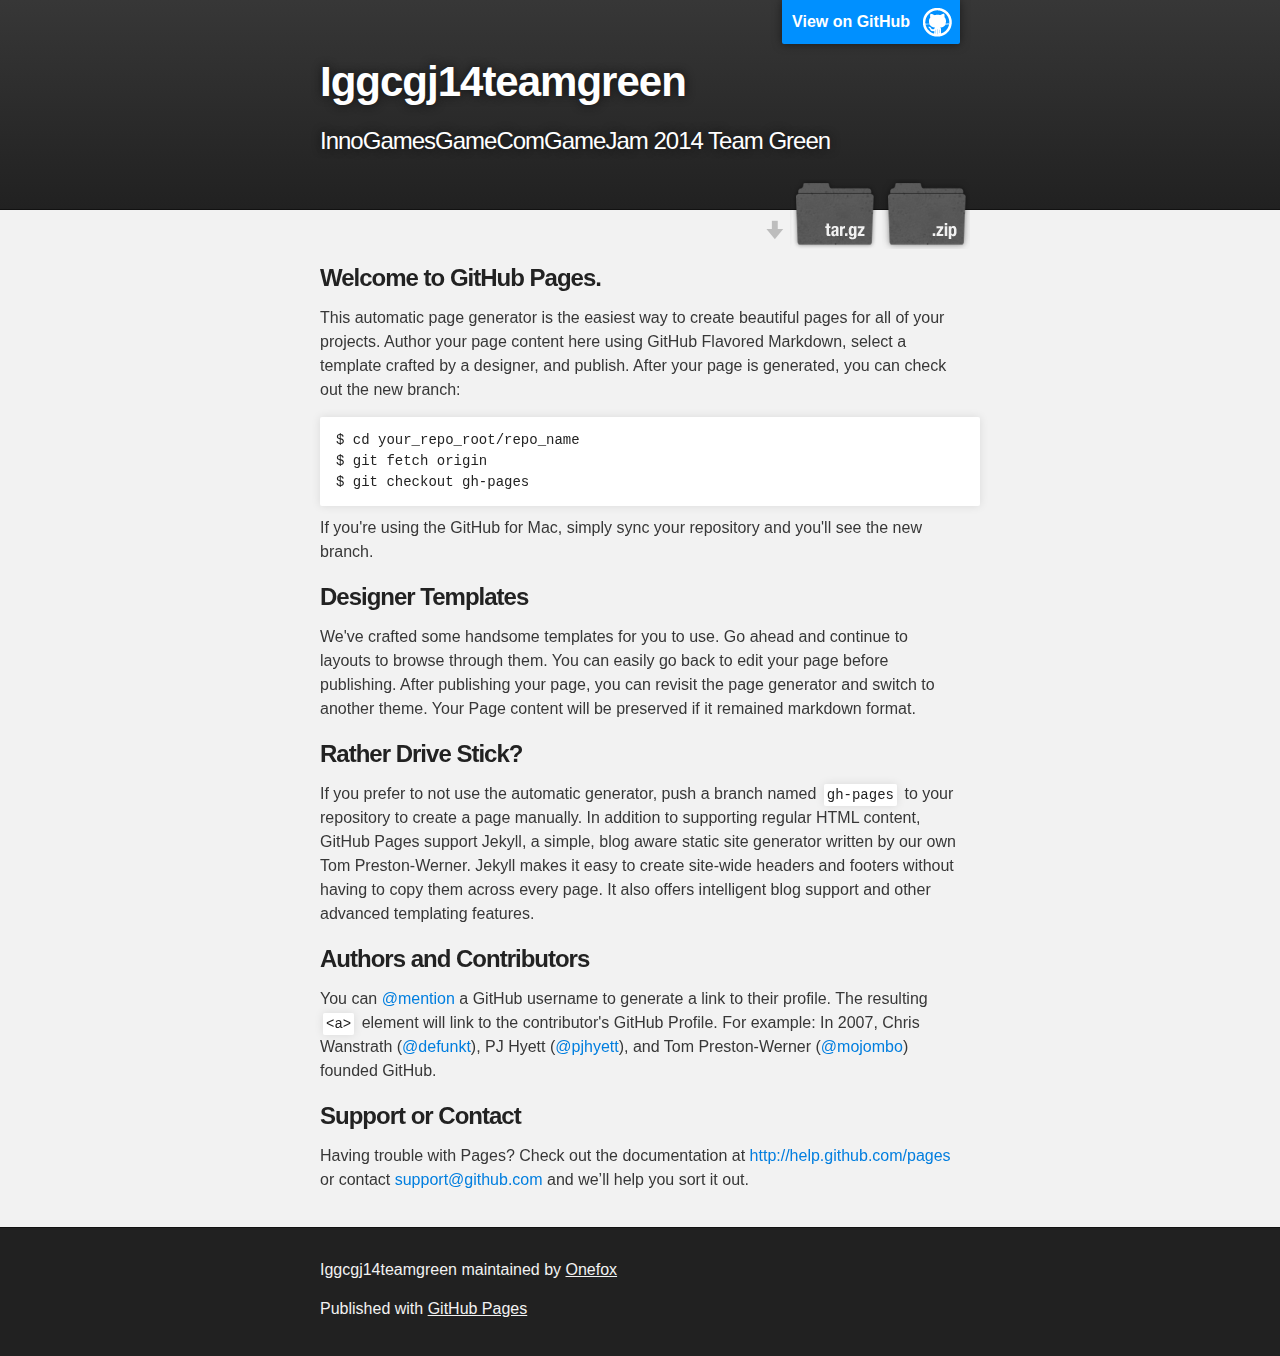
==== index.html @ 1e300a0b "Create gh-pages branch via GitHub" ====
<!DOCTYPE html>
<html>

  <head>
    <meta charset='utf-8'>
    <meta http-equiv="X-UA-Compatible" content="chrome=1">
    <meta name="description" content="Iggcgj14teamgreen : InnoGamesGameComGameJam 2014 Team Green">

    <link rel="stylesheet" type="text/css" media="screen" href="stylesheets/stylesheet.css">

    <title>Iggcgj14teamgreen</title>
  </head>

  <body>

    <!-- HEADER -->
    <div id="header_wrap" class="outer">
        <header class="inner">
          <a id="forkme_banner" href="https://github.com/Onefox/iggcgj14TeamGreen">View on GitHub</a>

          <h1 id="project_title">Iggcgj14teamgreen</h1>
          <h2 id="project_tagline">InnoGamesGameComGameJam 2014 Team Green</h2>

            <section id="downloads">
              <a class="zip_download_link" href="https://github.com/Onefox/iggcgj14TeamGreen/zipball/master">Download this project as a .zip file</a>
              <a class="tar_download_link" href="https://github.com/Onefox/iggcgj14TeamGreen/tarball/master">Download this project as a tar.gz file</a>
            </section>
        </header>
    </div>

    <!-- MAIN CONTENT -->
    <div id="main_content_wrap" class="outer">
      <section id="main_content" class="inner">
        <h3>
<a name="welcome-to-github-pages" class="anchor" href="#welcome-to-github-pages"><span class="octicon octicon-link"></span></a>Welcome to GitHub Pages.</h3>

<p>This automatic page generator is the easiest way to create beautiful pages for all of your projects. Author your page content here using GitHub Flavored Markdown, select a template crafted by a designer, and publish. After your page is generated, you can check out the new branch:</p>

<pre><code>$ cd your_repo_root/repo_name
$ git fetch origin
$ git checkout gh-pages
</code></pre>

<p>If you're using the GitHub for Mac, simply sync your repository and you'll see the new branch.</p>

<h3>
<a name="designer-templates" class="anchor" href="#designer-templates"><span class="octicon octicon-link"></span></a>Designer Templates</h3>

<p>We've crafted some handsome templates for you to use. Go ahead and continue to layouts to browse through them. You can easily go back to edit your page before publishing. After publishing your page, you can revisit the page generator and switch to another theme. Your Page content will be preserved if it remained markdown format.</p>

<h3>
<a name="rather-drive-stick" class="anchor" href="#rather-drive-stick"><span class="octicon octicon-link"></span></a>Rather Drive Stick?</h3>

<p>If you prefer to not use the automatic generator, push a branch named <code>gh-pages</code> to your repository to create a page manually. In addition to supporting regular HTML content, GitHub Pages support Jekyll, a simple, blog aware static site generator written by our own Tom Preston-Werner. Jekyll makes it easy to create site-wide headers and footers without having to copy them across every page. It also offers intelligent blog support and other advanced templating features.</p>

<h3>
<a name="authors-and-contributors" class="anchor" href="#authors-and-contributors"><span class="octicon octicon-link"></span></a>Authors and Contributors</h3>

<p>You can <a href="https://github.com/blog/821" class="user-mention">@mention</a> a GitHub username to generate a link to their profile. The resulting <code>&lt;a&gt;</code> element will link to the contributor's GitHub Profile. For example: In 2007, Chris Wanstrath (<a href="https://github.com/defunkt" class="user-mention">@defunkt</a>), PJ Hyett (<a href="https://github.com/pjhyett" class="user-mention">@pjhyett</a>), and Tom Preston-Werner (<a href="https://github.com/mojombo" class="user-mention">@mojombo</a>) founded GitHub.</p>

<h3>
<a name="support-or-contact" class="anchor" href="#support-or-contact"><span class="octicon octicon-link"></span></a>Support or Contact</h3>

<p>Having trouble with Pages? Check out the documentation at <a href="http://help.github.com/pages">http://help.github.com/pages</a> or contact <a href="mailto:support@github.com">support@github.com</a> and we’ll help you sort it out.</p>
      </section>
    </div>

    <!-- FOOTER  -->
    <div id="footer_wrap" class="outer">
      <footer class="inner">
        <p class="copyright">Iggcgj14teamgreen maintained by <a href="https://github.com/Onefox">Onefox</a></p>
        <p>Published with <a href="http://pages.github.com">GitHub Pages</a></p>
      </footer>
    </div>

    

  </body>
</html>
---- stylesheets/stylesheet.css ----
/*******************************************************************************
Slate Theme for GitHub Pages
by Jason Costello, @jsncostello
*******************************************************************************/

@import url(pygment_trac.css);

/*******************************************************************************
MeyerWeb Reset
*******************************************************************************/

html, body, div, span, applet, object, iframe,
h1, h2, h3, h4, h5, h6, p, blockquote, pre,
a, abbr, acronym, address, big, cite, code,
del, dfn, em, img, ins, kbd, q, s, samp,
small, strike, strong, sub, sup, tt, var,
b, u, i, center,
dl, dt, dd, ol, ul, li,
fieldset, form, label, legend,
table, caption, tbody, tfoot, thead, tr, th, td,
article, aside, canvas, details, embed,
figure, figcaption, footer, header, hgroup,
menu, nav, output, ruby, section, summary,
time, mark, audio, video {
  margin: 0;
  padding: 0;
  border: 0;
  font: inherit;
  vertical-align: baseline;
}

/* HTML5 display-role reset for older browsers */
article, aside, details, figcaption, figure,
footer, header, hgroup, menu, nav, section {
  display: block;
}

ol, ul {
  list-style: none;
}

table {
  border-collapse: collapse;
  border-spacing: 0;
}

/*******************************************************************************
Theme Styles
*******************************************************************************/

body {
  box-sizing: border-box;
  color:#373737;
  background: #212121;
  font-size: 16px;
  font-family: 'Myriad Pro', Calibri, Helvetica, Arial, sans-serif;
  line-height: 1.5;
  -webkit-font-smoothing: antialiased;
}

h1, h2, h3, h4, h5, h6 {
  margin: 10px 0;
  font-weight: 700;
  color:#222222;
  font-family: 'Lucida Grande', 'Calibri', Helvetica, Arial, sans-serif;
  letter-spacing: -1px;
}

h1 {
  font-size: 36px;
  font-weight: 700;
}

h2 {
  padding-bottom: 10px;
  font-size: 32px;
  background: url('../images/bg_hr.png') repeat-x bottom;
}

h3 {
  font-size: 24px;
}

h4 {
  font-size: 21px;
}

h5 {
  font-size: 18px;
}

h6 {
  font-size: 16px;
}

p {
  margin: 10px 0 15px 0;
}

footer p {
  color: #f2f2f2;
}

a {
  text-decoration: none;
  color: #007edf;
  text-shadow: none;

  transition: color 0.5s ease;
  transition: text-shadow 0.5s ease;
  -webkit-transition: color 0.5s ease;
  -webkit-transition: text-shadow 0.5s ease;
  -moz-transition: color 0.5s ease;
  -moz-transition: text-shadow 0.5s ease;
  -o-transition: color 0.5s ease;
  -o-transition: text-shadow 0.5s ease;
  -ms-transition: color 0.5s ease;
  -ms-transition: text-shadow 0.5s ease;
}

a:hover, a:focus {text-decoration: underline;}

footer a {
  color: #F2F2F2;
  text-decoration: underline;
}

em {
  font-style: italic;
}

strong {
  font-weight: bold;
}

img {
  position: relative;
  margin: 0 auto;
  max-width: 739px;
  padding: 5px;
  margin: 10px 0 10px 0;
  border: 1px solid #ebebeb;

  box-shadow: 0 0 5px #ebebeb;
  -webkit-box-shadow: 0 0 5px #ebebeb;
  -moz-box-shadow: 0 0 5px #ebebeb;
  -o-box-shadow: 0 0 5px #ebebeb;
  -ms-box-shadow: 0 0 5px #ebebeb;
}

p img {
  display: inline;
  margin: 0;
  padding: 0;
  vertical-align: middle;
  text-align: center;
  border: none;
}

pre, code {
  width: 100%;
  color: #222;
  background-color: #fff;

  font-family: Monaco, "Bitstream Vera Sans Mono", "Lucida Console", Terminal, monospace;
  font-size: 14px;

  border-radius: 2px;
  -moz-border-radius: 2px;
  -webkit-border-radius: 2px;
}

pre {
  width: 100%;
  padding: 10px;
  box-shadow: 0 0 10px rgba(0,0,0,.1);
  overflow: auto;
}

code {
  padding: 3px;
  margin: 0 3px;
  box-shadow: 0 0 10px rgba(0,0,0,.1);
}

pre code {
  display: block;
  box-shadow: none;
}

blockquote {
  color: #666;
  margin-bottom: 20px;
  padding: 0 0 0 20px;
  border-left: 3px solid #bbb;
}


ul, ol, dl {
  margin-bottom: 15px
}

ul {
  list-style: inside;
  padding-left: 20px;
}

ol {
  list-style: decimal inside;
  padding-left: 20px;
}

dl dt {
  font-weight: bold;
}

dl dd {
  padding-left: 20px;
  font-style: italic;
}

dl p {
  padding-left: 20px;
  font-style: italic;
}

hr {
  height: 1px;
  margin-bottom: 5px;
  border: none;
  background: url('../images/bg_hr.png') repeat-x center;
}

table {
  border: 1px solid #373737;
  margin-bottom: 20px;
  text-align: left;
 }

th {
  font-family: 'Lucida Grande', 'Helvetica Neue', Helvetica, Arial, sans-serif;
  padding: 10px;
  background: #373737;
  color: #fff;
 }

td {
  padding: 10px;
  border: 1px solid #373737;
 }

form {
  background: #f2f2f2;
  padding: 20px;
}

/*******************************************************************************
Full-Width Styles
*******************************************************************************/

.outer {
  width: 100%;
}

.inner {
  position: relative;
  max-width: 640px;
  padding: 20px 10px;
  margin: 0 auto;
}

#forkme_banner {
  display: block;
  position: absolute;
  top:0;
  right: 10px;
  z-index: 10;
  padding: 10px 50px 10px 10px;
  color: #fff;
  background: url('../images/blacktocat.png') #0090ff no-repeat 95% 50%;
  font-weight: 700;
  box-shadow: 0 0 10px rgba(0,0,0,.5);
  border-bottom-left-radius: 2px;
  border-bottom-right-radius: 2px;
}

#header_wrap {
  background: #212121;
  background: -moz-linear-gradient(top, #373737, #212121);
  background: -webkit-linear-gradient(top, #373737, #212121);
  background: -ms-linear-gradient(top, #373737, #212121);
  background: -o-linear-gradient(top, #373737, #212121);
  background: linear-gradient(top, #373737, #212121);
}

#header_wrap .inner {
  padding: 50px 10px 30px 10px;
}

#project_title {
  margin: 0;
  color: #fff;
  font-size: 42px;
  font-weight: 700;
  text-shadow: #111 0px 0px 10px;
}

#project_tagline {
  color: #fff;
  font-size: 24px;
  font-weight: 300;
  background: none;
  text-shadow: #111 0px 0px 10px;
}

#downloads {
  position: absolute;
  width: 210px;
  z-index: 10;
  bottom: -40px;
  right: 0;
  height: 70px;
  background: url('../images/icon_download.png') no-repeat 0% 90%;
}

.zip_download_link {
  display: block;
  float: right;
  width: 90px;
  height:70px;
  text-indent: -5000px;
  overflow: hidden;
  background: url(../images/sprite_download.png) no-repeat bottom left;
}

.tar_download_link {
  display: block;
  float: right;
  width: 90px;
  height:70px;
  text-indent: -5000px;
  overflow: hidden;
  background: url(../images/sprite_download.png) no-repeat bottom right;
  margin-left: 10px;
}

.zip_download_link:hover {
  background: url(../images/sprite_download.png) no-repeat top left;
}

.tar_download_link:hover {
  background: url(../images/sprite_download.png) no-repeat top right;
}

#main_content_wrap {
  background: #f2f2f2;
  border-top: 1px solid #111;
  border-bottom: 1px solid #111;
}

#main_content {
  padding-top: 40px;
}

#footer_wrap {
  background: #212121;
}



/*******************************************************************************
Small Device Styles
*******************************************************************************/

@media screen and (max-width: 480px) {
  body {
    font-size:14px;
  }

  #downloads {
    display: none;
  }

  .inner {
    min-width: 320px;
    max-width: 480px;
  }

  #project_title {
  font-size: 32px;
  }

  h1 {
    font-size: 28px;
  }

  h2 {
    font-size: 24px;
  }

  h3 {
    font-size: 21px;
  }

  h4 {
    font-size: 18px;
  }

  h5 {
    font-size: 14px;
  }

  h6 {
    font-size: 12px;
  }

  code, pre {
    min-width: 320px;
    max-width: 480px;
    font-size: 11px;
  }

}
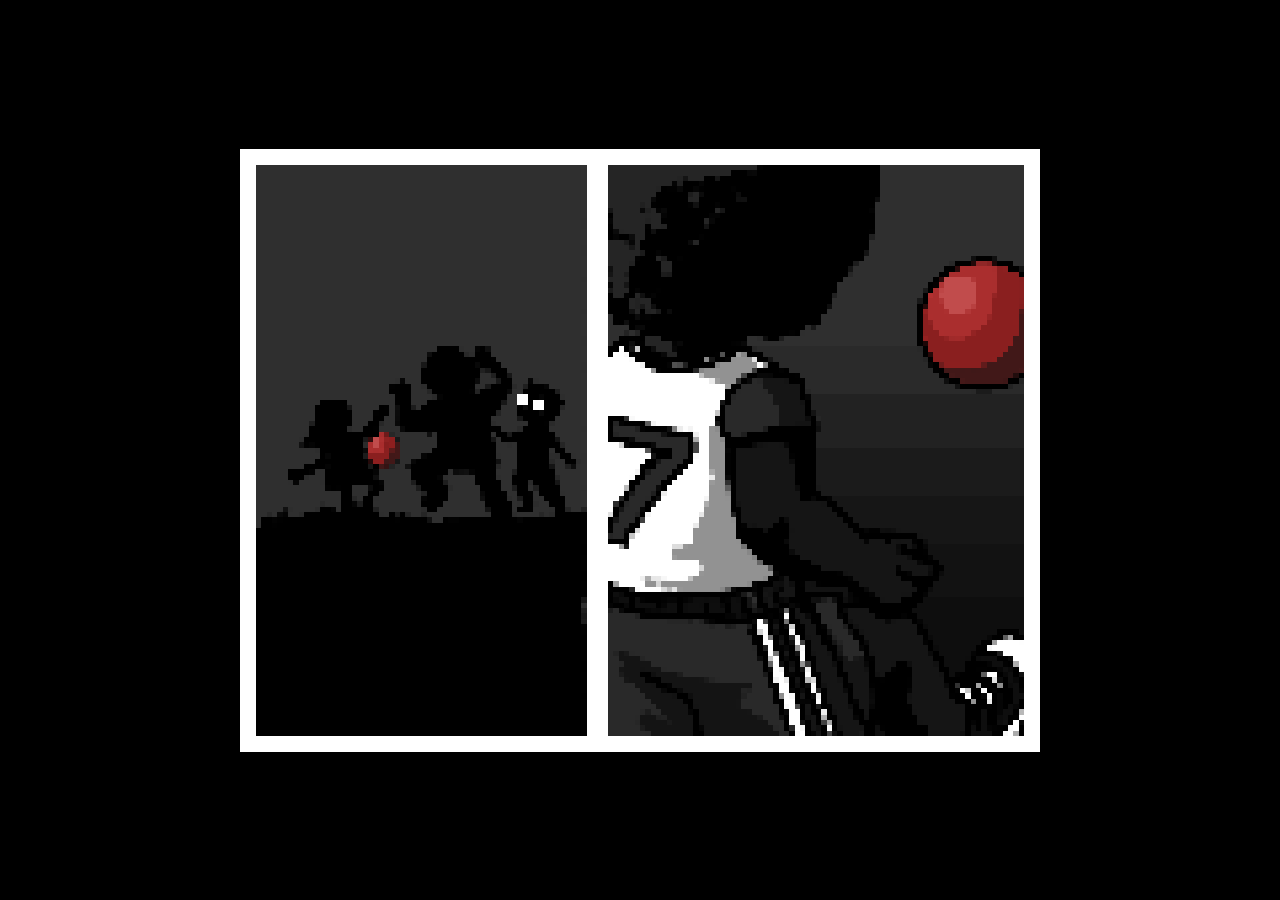
==== commit b201ac5b: "git page" ====
--- a/index.html
+++ b/index.html
@@ -1,79 +1,41 @@
+
 <!DOCTYPE html>
-<html>
+<html lang="en">
+	<head>
+		<title>jam</title>
+		<meta charset="utf-8">
+		<link rel="stylesheet" type="text/css" href="css/main.css">
+		<script data-main="js/main" src="js/libs/require.js"></script>
+	</head>
+	<body>
+		<canvas id="canvas"></canvas>
+		<canvas id="shadow"></canvas>
 
-  <head>
-    <meta charset='utf-8'>
-    <meta http-equiv="X-UA-Compatible" content="chrome=1">
-    <meta name="description" content="Iggcgj14teamgreen : InnoGamesGameComGameJam 2014 Team Green">
+		<div class="fps"></div>
 
-    <link rel="stylesheet" type="text/css" media="screen" href="stylesheets/stylesheet.css">
+		<div class="controls"></div>
 
-    <title>Iggcgj14teamgreen</title>
-  </head>
+		<div class="player-select">
+			<div class="indicator jerome choosen"></div>
+			<div class="fear jerome"></div>
+			<div class="fear lina"></div>
+			<div class="fear olaf"></div>
+		</div>
 
-  <body>
+		<div class="skills jerome">
+			<div class ="cooldown1"><div class="inner1"></div></div>
+			<div class ="cooldown2"><div class="inner2"></div></div>
+		</div>
 
-    <!-- HEADER -->
-    <div id="header_wrap" class="outer">
-        <header class="inner">
-          <a id="forkme_banner" href="https://github.com/Onefox/iggcgj14TeamGreen">View on GitHub</a>
+		<div class="gameover"></div>
+		<div class="victory"></div>
+		<div class="info"></div>
+		<div class="loading"></div>
 
-          <h1 id="project_title">Iggcgj14teamgreen</h1>
-          <h2 id="project_tagline">InnoGamesGameComGameJam 2014 Team Green</h2>
+		<div class="intro2"></div>
+		<div class="intro1"></div>
 
-            <section id="downloads">
-              <a class="zip_download_link" href="https://github.com/Onefox/iggcgj14TeamGreen/zipball/master">Download this project as a .zip file</a>
-              <a class="tar_download_link" href="https://github.com/Onefox/iggcgj14TeamGreen/tarball/master">Download this project as a tar.gz file</a>
-            </section>
-        </header>
-    </div>
-
-    <!-- MAIN CONTENT -->
-    <div id="main_content_wrap" class="outer">
-      <section id="main_content" class="inner">
-        <h3>
-<a name="welcome-to-github-pages" class="anchor" href="#welcome-to-github-pages"><span class="octicon octicon-link"></span></a>Welcome to GitHub Pages.</h3>
-
-<p>This automatic page generator is the easiest way to create beautiful pages for all of your projects. Author your page content here using GitHub Flavored Markdown, select a template crafted by a designer, and publish. After your page is generated, you can check out the new branch:</p>
-
-<pre><code>$ cd your_repo_root/repo_name
-$ git fetch origin
-$ git checkout gh-pages
-</code></pre>
-
-<p>If you're using the GitHub for Mac, simply sync your repository and you'll see the new branch.</p>
-
-<h3>
-<a name="designer-templates" class="anchor" href="#designer-templates"><span class="octicon octicon-link"></span></a>Designer Templates</h3>
-
-<p>We've crafted some handsome templates for you to use. Go ahead and continue to layouts to browse through them. You can easily go back to edit your page before publishing. After publishing your page, you can revisit the page generator and switch to another theme. Your Page content will be preserved if it remained markdown format.</p>
-
-<h3>
-<a name="rather-drive-stick" class="anchor" href="#rather-drive-stick"><span class="octicon octicon-link"></span></a>Rather Drive Stick?</h3>
-
-<p>If you prefer to not use the automatic generator, push a branch named <code>gh-pages</code> to your repository to create a page manually. In addition to supporting regular HTML content, GitHub Pages support Jekyll, a simple, blog aware static site generator written by our own Tom Preston-Werner. Jekyll makes it easy to create site-wide headers and footers without having to copy them across every page. It also offers intelligent blog support and other advanced templating features.</p>
-
-<h3>
-<a name="authors-and-contributors" class="anchor" href="#authors-and-contributors"><span class="octicon octicon-link"></span></a>Authors and Contributors</h3>
-
-<p>You can <a href="https://github.com/blog/821" class="user-mention">@mention</a> a GitHub username to generate a link to their profile. The resulting <code>&lt;a&gt;</code> element will link to the contributor's GitHub Profile. For example: In 2007, Chris Wanstrath (<a href="https://github.com/defunkt" class="user-mention">@defunkt</a>), PJ Hyett (<a href="https://github.com/pjhyett" class="user-mention">@pjhyett</a>), and Tom Preston-Werner (<a href="https://github.com/mojombo" class="user-mention">@mojombo</a>) founded GitHub.</p>
-
-<h3>
-<a name="support-or-contact" class="anchor" href="#support-or-contact"><span class="octicon octicon-link"></span></a>Support or Contact</h3>
-
-<p>Having trouble with Pages? Check out the documentation at <a href="http://help.github.com/pages">http://help.github.com/pages</a> or contact <a href="mailto:support@github.com">support@github.com</a> and we’ll help you sort it out.</p>
-      </section>
-    </div>
-
-    <!-- FOOTER  -->
-    <div id="footer_wrap" class="outer">
-      <footer class="inner">
-        <p class="copyright">Iggcgj14teamgreen maintained by <a href="https://github.com/Onefox">Onefox</a></p>
-        <p>Published with <a href="http://pages.github.com">GitHub Pages</a></p>
-      </footer>
-    </div>
-
-    
-
-  </body>
+		<div class="red"></div>
+		<div class="green"></div>
+	</body>
 </html>
--- a/css/main.css
+++ b/css/main.css
@@ -0,0 +1,38 @@
+@font-face{font-family:"Arial"}
+body{float:left;margin:0;color:#000;background-color:#000;overflow:hidden;font:12px "Arial";text-align:center;-$vendor-prefixes-user-select:none;user-select:none}
+canvas{cursor:crosshair;position:absolute;top:0;left:0;width:100%;height:100%}
+.fps{position:absolute;right:4px;top:3px;font-size:14px;color:#fff}
+.loading{background:url("../img/loading.gif") center center no-repeat;z-index:5;position:absolute;background-color:#000;width:100%;height:100%}
+.controls{position:absolute;margin-left:0;margin-right:0;bottom:0;width:428px;height:320px;background:url("../img/ui/controller.png") center center no-repeat}
+.player-select{position:absolute;top:20px;left:20px;width:204px;height:105px;background:url("../img/ui/ui1.png") center center no-repeat;}
+.player-select .indicator{position:relative;top:8px;width:54px;height:54px;background:url("../img/ui/selector.png") center center no-repeat;opacity:0}
+.player-select .choosen{opacity:1;-$vendor-prefixes-transition:.4s opacity;transition:.4s opacity;}
+.player-select .choosen.jerome{left:6px}
+.player-select .choosen.lina{left:75px}
+.player-select .choosen.olaf{left:144px}
+.player-select .fear{position:absolute;width:30px;height:30px;top:60px;background:url("../img/ui/fear.png") center center no-repeat;opacity:0;}
+.player-select .fear.jerome{left:18px}
+.player-select .fear.lina{left:87px}
+.player-select .fear.olaf{left:156px}
+.gameover{width:100%;height:100%;position:absolute;top:0;left:0;background:url("../img/ui/gameover.png") center center no-repeat;display:none}
+.victory{width:100%;height:100%;position:absolute;top:0;left:0;background:url("../img/ui/victory.png") center center no-repeat;display:none}
+.info{width:100%;height:100%;position:absolute;top:0;left:0;background:url("../img/ui/info.png") center center no-repeat #000;display:block}
+.intro1{width:100%;height:100%;position:absolute;top:0;left:0;background:url("../img/ui/intro1.png") center center no-repeat #000;display:block}
+.intro2{width:100%;height:100%;position:absolute;top:0;left:0;background:url("../img/ui/intro2.png") center center no-repeat #000;display:block}
+.skills{position:absolute;top:125px;left:20px;width:204px;height:170px;}
+.skills.jerome{background:url("../img/ui/skills_jerome.png") center center no-repeat;}
+.skills.jerome .cooldown1{width:50px;height:50px;opacity:.7;top:44px;left:22px;position:relative;}
+.skills.jerome .cooldown1 .inner1{width:100%;height:0;background-color:#808080}
+.skills.lina{background:url("../img/ui/skills_lina.png") center center no-repeat;}
+.skills.lina .cooldown1{width:50px;height:50px;opacity:.7;top:44px;left:22px;position:relative;}
+.skills.lina .cooldown1 .inner1{width:100%;height:0;background-color:#808080}
+.skills.lina .cooldown2{width:50px;height:50px;opacity:.7;top:51px;left:22px;position:relative;}
+.skills.lina .cooldown2 .inner2{width:100%;height:0;background-color:#808080}
+.skills.olaf{background:url("../img/ui/skills_olaf.png") center center no-repeat}
+.red{width:100%;height:100%;position:absolute;top:0;left:0;background-color:#b40404;opacity:0;}
+.red.hit{opacity:.5}
+.green{width:100%;height:100%;position:absolute;top:0;left:0;background-color:#108800;opacity:0;}
+.green.hit{opacity:.5}
+.visible{opacity:1 !important}
+.display{display:block !important}
+.display-none{display:none !important}
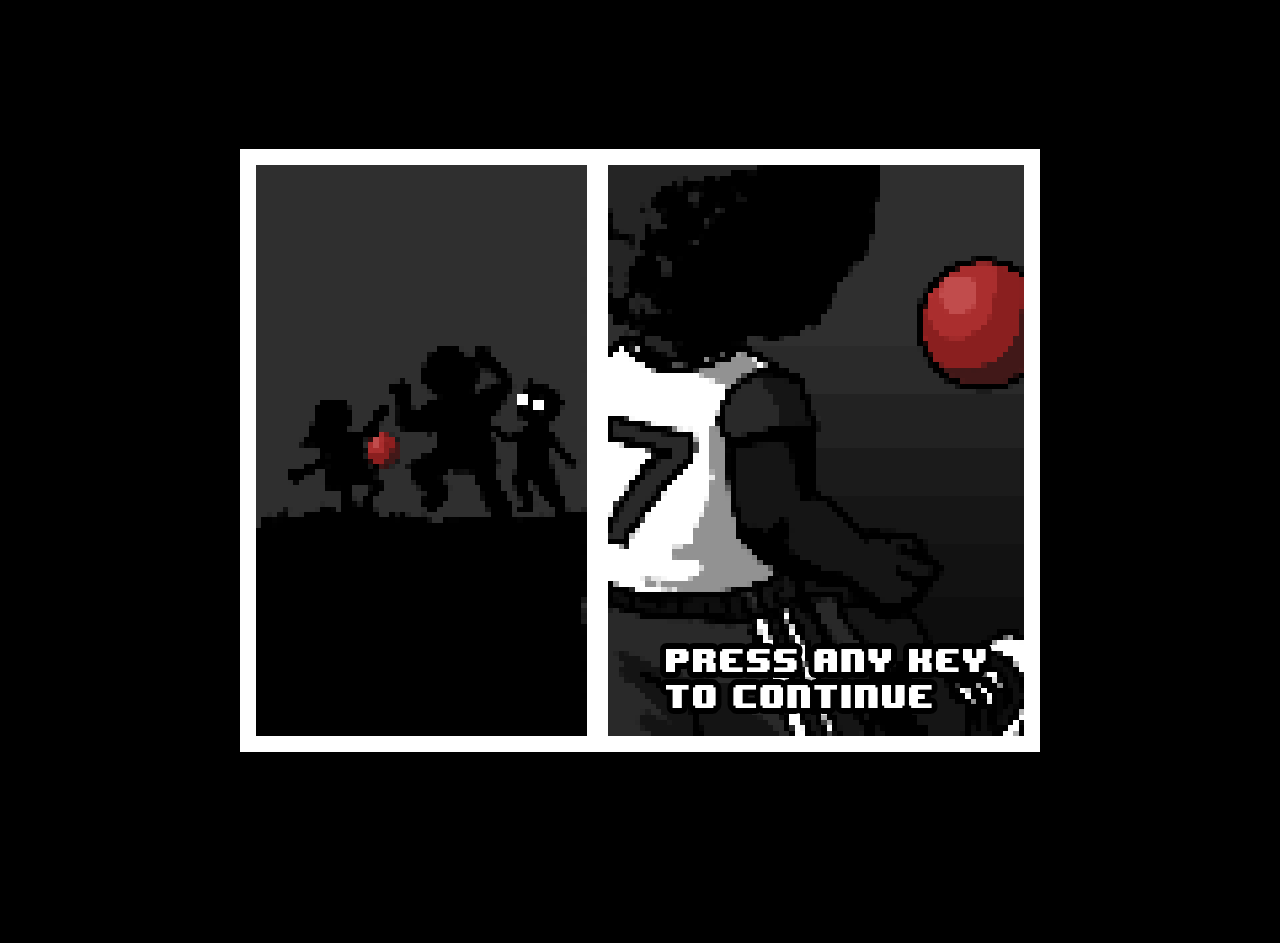
==== commit a9855b08: "update live" ====
--- a/index.html
+++ b/index.html
@@ -32,8 +32,11 @@
 		<div class="info"></div>
 		<div class="loading"></div>
 
+		<div class="help2"></div>
+		<div class="help1"></div>
 		<div class="intro2"></div>
 		<div class="intro1"></div>
+
 
 		<div class="red"></div>
 		<div class="green"></div>
--- a/css/main.css
+++ b/css/main.css
@@ -1,10 +1,11 @@
 @font-face{font-family:"Arial"}
-body{float:left;margin:0;color:#000;background-color:#000;overflow:hidden;font:12px "Arial";text-align:center;-$vendor-prefixes-user-select:none;user-select:none}
+body{float:left;margin:0;color:#000;background-color:#000;overflow:hidden;font:12px "Arial";text-align:center;-$vendor-prefixes-user-select:none;user-select:none;}
+body > *{overflow:hidden}
 canvas{cursor:crosshair;position:absolute;top:0;left:0;width:100%;height:100%}
 .fps{position:absolute;right:4px;top:3px;font-size:14px;color:#fff}
 .loading{background:url("../img/loading.gif") center center no-repeat;z-index:5;position:absolute;background-color:#000;width:100%;height:100%}
-.controls{position:absolute;margin-left:0;margin-right:0;bottom:0;width:428px;height:320px;background:url("../img/ui/controller.png") center center no-repeat}
-.player-select{position:absolute;top:20px;left:20px;width:204px;height:105px;background:url("../img/ui/ui1.png") center center no-repeat;}
+.controls{position:absolute;margin-left:0;margin-right:0;bottom:-43px;width:999px;height:320px;background:url("../img/ui/controller.png") center center no-repeat}
+.player-select{position:absolute;top:20px;left:89px;width:204px;height:105px;background:url("../img/ui/ui1.png") center center no-repeat;}
 .player-select .indicator{position:relative;top:8px;width:54px;height:54px;background:url("../img/ui/selector.png") center center no-repeat;opacity:0}
 .player-select .choosen{opacity:1;-$vendor-prefixes-transition:.4s opacity;transition:.4s opacity;}
 .player-select .choosen.jerome{left:6px}
@@ -19,15 +20,17 @@
 .info{width:100%;height:100%;position:absolute;top:0;left:0;background:url("../img/ui/info.png") center center no-repeat #000;display:block}
 .intro1{width:100%;height:100%;position:absolute;top:0;left:0;background:url("../img/ui/intro1.png") center center no-repeat #000;display:block}
 .intro2{width:100%;height:100%;position:absolute;top:0;left:0;background:url("../img/ui/intro2.png") center center no-repeat #000;display:block}
-.skills{position:absolute;top:125px;left:20px;width:204px;height:170px;}
+.help1{width:100%;height:100%;position:absolute;top:0;left:0;background:url("../img/ui/help1.png") center center no-repeat #000;display:block}
+.help2{width:100%;height:100%;position:absolute;top:0;left:0;background:url("../img/ui/help2.png") center center no-repeat #000;display:block}
+.skills{position:absolute;top:125px;left:0;width:408px;height:340px;}
 .skills.jerome{background:url("../img/ui/skills_jerome.png") center center no-repeat;}
-.skills.jerome .cooldown1{width:50px;height:50px;opacity:.7;top:44px;left:22px;position:relative;}
-.skills.jerome .cooldown1 .inner1{width:100%;height:0;background-color:#808080}
+.skills.jerome .cooldown1{width:97px;height:97px;opacity:.7;top:91px;left:46px;position:relative;}
+.skills.jerome .cooldown1 .inner1{width:100%;height:0;background-color:#000}
 .skills.lina{background:url("../img/ui/skills_lina.png") center center no-repeat;}
-.skills.lina .cooldown1{width:50px;height:50px;opacity:.7;top:44px;left:22px;position:relative;}
-.skills.lina .cooldown1 .inner1{width:100%;height:0;background-color:#808080}
-.skills.lina .cooldown2{width:50px;height:50px;opacity:.7;top:51px;left:22px;position:relative;}
-.skills.lina .cooldown2 .inner2{width:100%;height:0;background-color:#808080}
+.skills.lina .cooldown1{width:97px;height:97px;opacity:.7;top:91px;left:46px;position:relative;}
+.skills.lina .cooldown1 .inner1{width:100%;height:0;background-color:#000}
+.skills.lina .cooldown2{width:97px;height:97px;opacity:.7;top:107px;left:46px;position:relative;}
+.skills.lina .cooldown2 .inner2{width:100%;height:0;background-color:#000}
 .skills.olaf{background:url("../img/ui/skills_olaf.png") center center no-repeat}
 .red{width:100%;height:100%;position:absolute;top:0;left:0;background-color:#b40404;opacity:0;}
 .red.hit{opacity:.5}
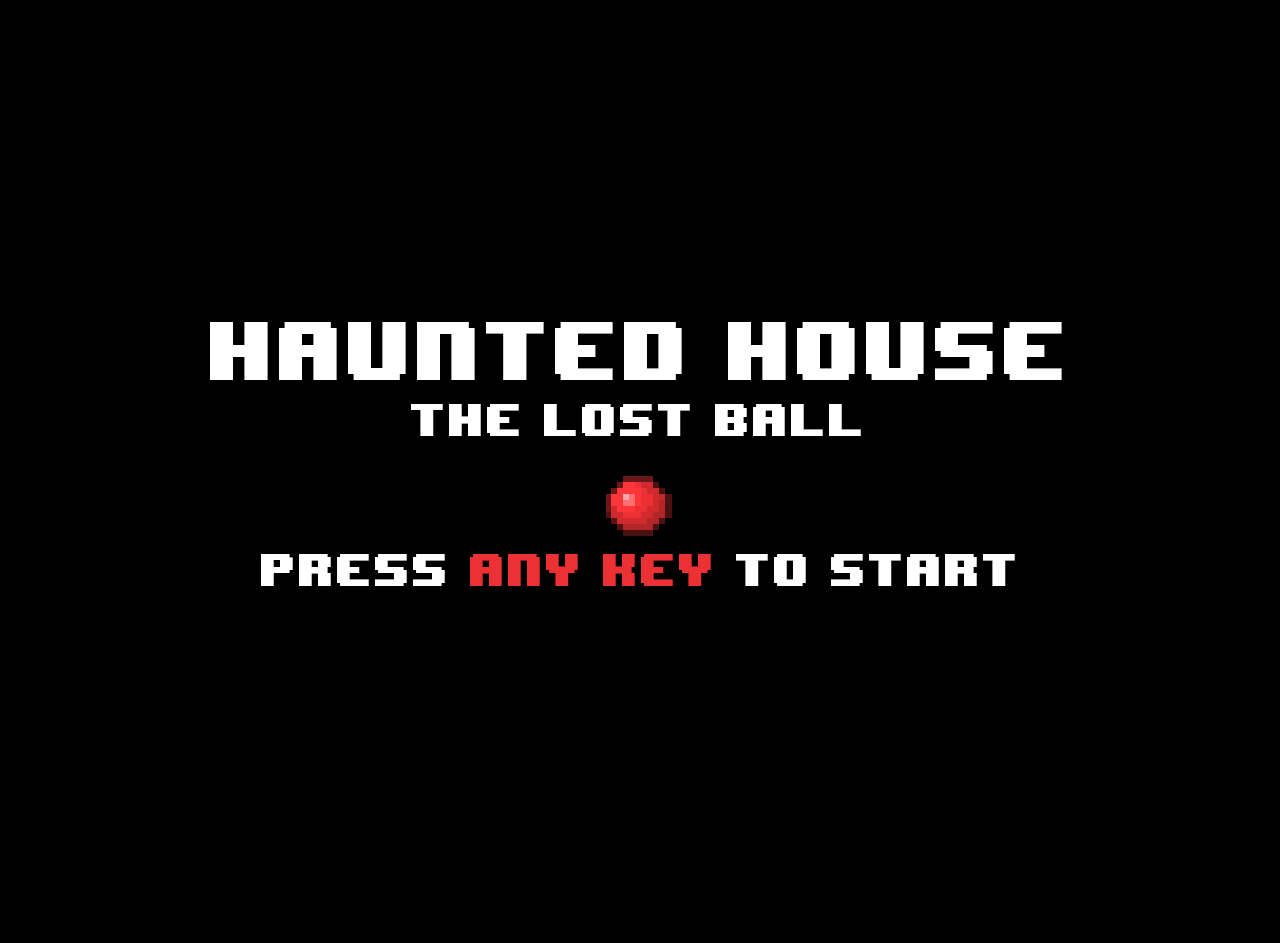
==== commit eee118a4: "push Update" ====
--- a/index.html
+++ b/index.html
@@ -29,16 +29,17 @@
 
 		<div class="gameover"></div>
 		<div class="victory"></div>
-		<div class="info"></div>
 		<div class="loading"></div>
 
 		<div class="help2"></div>
 		<div class="help1"></div>
 		<div class="intro2"></div>
 		<div class="intro1"></div>
+		<div class="info"></div>
 
 
 		<div class="red"></div>
 		<div class="green"></div>
+		<div class="ball"></div>
 	</body>
 </html>
--- a/css/main.css
+++ b/css/main.css
@@ -17,6 +17,7 @@
 .player-select .fear.olaf{left:156px}
 .gameover{width:100%;height:100%;position:absolute;top:0;left:0;background:url("../img/ui/gameover.png") center center no-repeat;display:none}
 .victory{width:100%;height:100%;position:absolute;top:0;left:0;background:url("../img/ui/victory.png") center center no-repeat;display:none}
+.ball{width:100%;height:100%;position:absolute;top:0;left:0;background:url("../img/ui/ball_return.png") center center no-repeat;display:none}
 .info{width:100%;height:100%;position:absolute;top:0;left:0;background:url("../img/ui/info.png") center center no-repeat #000;display:block}
 .intro1{width:100%;height:100%;position:absolute;top:0;left:0;background:url("../img/ui/intro1.png") center center no-repeat #000;display:block}
 .intro2{width:100%;height:100%;position:absolute;top:0;left:0;background:url("../img/ui/intro2.png") center center no-repeat #000;display:block}
